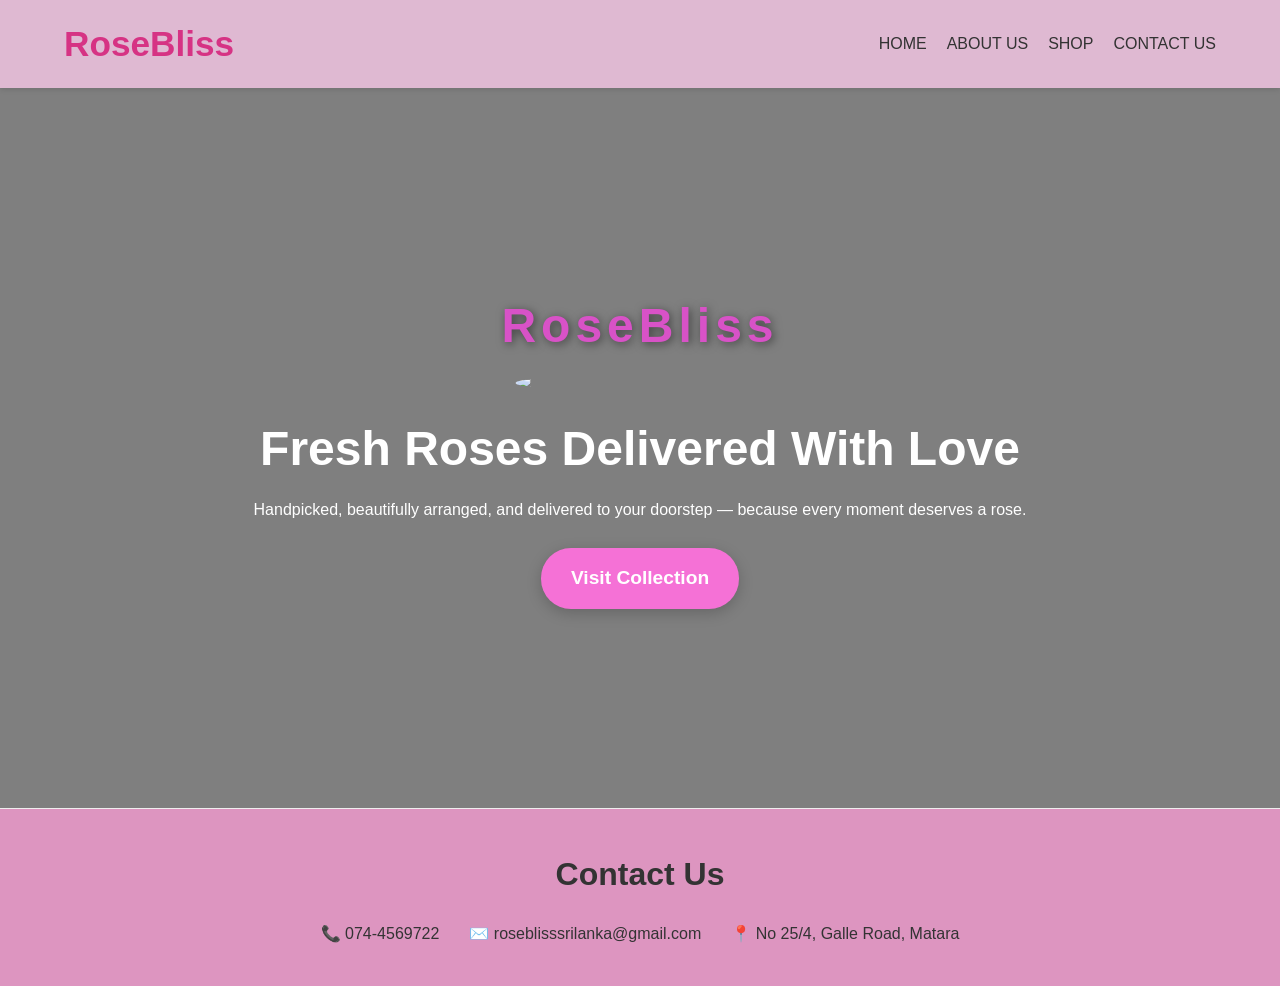
==== index.html @ 47710635 "Add files via upload" ====
<!DOCTYPE html>
<html lang="en">
<head>
    <meta charset="UTF-8">
    <meta name="viewport" content="width=device-width, initial-scale=1.0">
    <title>RoseBliss | Fresh Roses</title>
    <link rel="stylesheet" href="style.css">
    <style>
    .hero {
        /* This tells the browser to look in the images folder for your jfif file */
        background: linear-gradient(rgba(0,0,0,0.5), rgba(0,0,0,0.5)), 
                    url('images/new bg photo.jpeg') center/cover no-repeat;
        height: 80vh;
        width:100%;
        display: flex;
        flex-direction: column;
        justify-content: center;
        align-items: center;
        text-align: center;
        color: white;
    }
</style>
</head>
<body>
    <nav>
        <div class="logo">RoseBliss</div>
        <ul>
            <li><a href="index.html">HOME</a></li>
            <li><a href="about.html">ABOUT US</a></li>
            <li><a href="shop.html">SHOP</a></li>
            <li><a href="contact.html">CONTACT US</a></li>
        </ul>
    </nav>

    <header class="hero">
        <h1 class="hero-title">RoseBliss</h1>
        <img src="images/23dc8ced-e921-43e4-b72e-43ff710d6faf_removalai_preview.png" class="hero-logo">
        
        <h1>Fresh Roses Delivered With Love</h1>
        <p>Handpicked, beautifully arranged, and delivered to your doorstep — because every moment deserves a rose.</p>
        <a href="shop.html" class="btn-collection">Visit Collection</a>
    </header>

    <footer>
        <h1>Contact Us</h1>
        <div class="footer-info">
            <p>📞 074-4569722</p>
            <p>✉️ roseblisssrilanka@gmail.com</p>
            <p>📍 No 25/4, Galle Road, Matara</p>
        </div>
    </footer>
</body>
</html>
---- style.css ----
/* General Styles */
* {
    margin: 0;
    padding: 0;
    box-sizing: border-box;
    font-family: 'Segoe UI', Tahoma, Geneva, Verdana, sans-serif;
}

body { line-height: 1.6; color: #333;
         margin: 0; padding: 0;}
 

/* Navigation */
nav {
    display: flex;
    justify-content: space-between;
    align-items: center;
    padding: 1rem 5%;
    background: #dfb9d2;
    box-shadow: 0 2px 5px rgba(0,0,0,0.1);
    position: sticky;
    top: 0;
    z-index: 1000;
}

.logo { font-size: 2.2rem; font-weight: bold; color: #d63384; }

nav ul { display: flex; list-style: none; }

nav ul li { margin-left: 20px; }

nav ul li a { text-decoration: none; color: #333; font-weight: 500; transition: 0.3s; }

nav ul li a:hover { color: #e973db; }

/* Hero Section */
.hero {
    max-height: 100vh;
    width:100%;
    background: linear-gradient(rgba(0,0,0,0.5), rgba(0,0,0,0.5)), url('images/new bg photo.jpeg');
    display: flex;
    background-size: cover;
    background-repeat: no-repeat;
    background-position: center;
    flex-direction: column;
    justify-content: center;
    align-items: center;
    text-align: center;
    color: rgb(197, 104, 151);
    padding: 0 20px;
}

.hero h1 { font-size: 3rem; margin-bottom: 10px; }

/* Footer */
footer {
    background: #dd95c0;
    padding: 40px 5%;
    margin-top: 0px;
    border-top: 1px solid #eee;

    text-align: center;
}

.footer-info { display: flex; justify-content: center; gap: 30px; flex-wrap: wrap; margin-top: 20px; }

/* Grid Layouts */
.container { padding: 50px 10%; }

.grid-2 { display: grid; grid-template-columns: 1fr 1fr; gap: 40px; align-items: center; }

.grid-3 { display: grid; grid-template-columns: repeat(auto-fit, minmax(250px, 1fr)); gap: 20px; }

/* Cards & Boxes */
.box { padding: 20px; border: 1px solid #eee; border-radius: 8px; background: #fff5f8; }

.product-card { border: 1px solid #eee; text-align: center; padding: 15px; border-radius: 8px; }

.product-card img { width: 100%; height: 250px; object-fit: cover; border-radius: 5px; }

/* Contact Form */
form { display: flex; flex-direction: column; gap: 15px; }

input, textarea { padding: 10px; border: 1px solid #ccc; border-radius: 5px; }

button { background: #d63384; color: white; border: none; padding: 10px; cursor: pointer; border-radius: 5px; }

/* Responsive */
@media (max-width: 768px) {
    .grid-2 { grid-template-columns: 1fr; }
    nav { flex-direction: column; }
    nav ul { margin-top: 15px; }
}
.hero-logo{
    width: 250px;
    margin-bottom: 20px;
    height:auto;
    border-radius: 50%;
}

.about-header-section {
    text-align: center; 
    margin-bottom: 40px;
    padding: 0 10%;

}

.main-topic {
    font-size: 2.5rem;
    color: #121010; 
    margin-bottom: 15px;
    
}

.sub-topic {
    font-size: 1.2rem;
    color: #333;
    line-height: 1.8;
    max-width: 800px;
    margin: 0 auto; 
}
/* About Page Background */
.about-page-body {
    background: linear-gradient(rgba(221, 149, 192, 0.8), rgba(221, 149, 192, 0.8)), url('images/collection bg (2).jpg') center/cover no-repeat; /* Soft Rose-Petal Pink background */
}

/* Mission & Vision Boxes */
.box {
    padding: 30px;
    border: none;
    border-radius: 15px;
    background: #ffffff; 
    box-shadow: 0 5px 15px rgba(214, 51, 132, 0.1); 
    text-align: center;
    transition: 0.3s;
}

.box:hover {
    transform: translateY(-5px);
}


.box h4 {
    color: #e91e63; 
    font-size: 1.8rem;
    margin-bottom: 15px;
    text-transform: uppercase;
}

/* Mission & Vision Paragraphs */
.box p {
    color: #555;
    font-size: 1.1rem;
    line-height: 1.6;
}
/* Container for the entire Contact section */
.contact-container {
    max-width: 1100px;
    margin: 60px auto; 
    padding: 20px;
    display: flex;
    gap: 50px; 
    justify-content: center;
    align-items: flex-start;
}

/* Aligning the left side info boxes */
.contact-info {
    flex: 1;
    display: flex;
    flex-direction: column;
    gap: 20px;
    text-align: center; 
}

/* Aligning the right side form */
.contact-form {
    flex: 1;
    background: white;
    padding: 30px;
    border-radius: 15px;
    box-shadow: 0 5px 15px rgba(0,0,0,0.05);
}

/* Centering the "Contact Us" Main Heading */
.contact-title {
    text-align: center;
    margin-top: 20px;
    margin-bottom: 5px;
    font-size: 3.2rem;
    color: #100f0f;
    text-align: center;
    width: 100%;
    display: block;
}
/* Specific background for the Contact Page */
.contact-page-body {
    background:linear-gradient(rgba(0,0,0,0.5), rgba(0,0,0,0.5)), url('images/contacg bg.jpg') center/cover no-repeat; /* Light Pink background for the contact page */
}
.contact-wrapper {
    display: flex;
    flex-direction: column;
    align-items: center; 
    padding:20px 20px;
    min-height:auto;
}

.contact-container {
    display: flex;
    gap: 40px;
    max-width: 1000px;
    width: 100%;
    justify-content: center; 
    margin-top: 10px;
}

.form-container {
    flex: 1; 
    padding: 20px;
}


.form-container label {
    font-size: 1.3rem;  
    font-weight: bold;    
    color: #000;          
    display: block;       
    margin-top: 20px;     
    margin-bottom: 8px;   
}
.form-container input, 
.form-container textarea {
    width: 100%;
    padding: 12px;
    font-size: 1rem;
    border: 1px solid #ccc;
    border-radius: 8px; 
    margin-bottom: 10px;
}
.hero-title {
    font-size: 4rem;        
    font-weight: 900;      
    color: #d852c7;          
    
    letter-spacing: 5px;     
    margin-bottom: 10px;     
    text-shadow: 2px 2px 10px rgba(0,0,0,0.5); 
}


.shop-page-body {
    background-color: #ea7ba0; 
    margin: 0;
    padding: 0;
}


.shop-container {
    padding: 60px 20px;
    max-width: 1200px;
    margin: 0 auto;
}
.btn-collection {
    display: inline-block;
    margin-top: 25px;
    padding: 15px 30px;
    background-color: #f571d6; 
    color: white;
    text-decoration: none;
    font-size: 1.2rem;
    font-weight: bold;
    border-radius: 30px; 
    transition: 0.3s ease;
    box-shadow: 0 4px 15px rgba(0,0,0,0.2);
}

.btn-collection:hover {
    background-color: #d63384; 
    transform: translateY(-3px); 
    box-shadow: 0 6px 20px rgba(0,0,0,0.3);
}
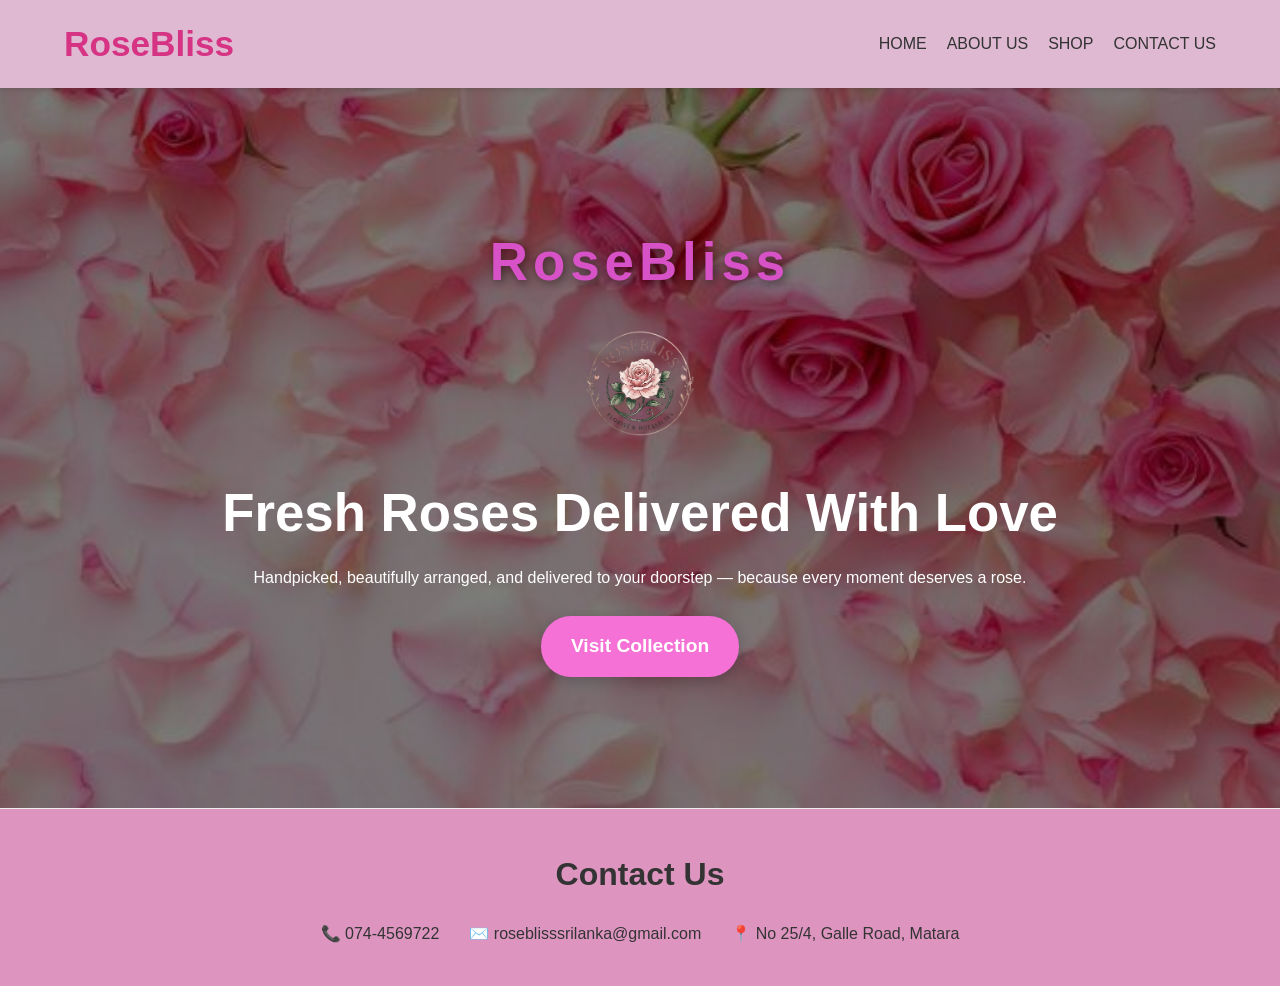
==== commit 82d3cd70: "Add files via upload" ====
--- a/index.html
+++ b/index.html
@@ -7,7 +7,7 @@
     <link rel="stylesheet" href="style.css">
     <style>
     .hero {
-        /* This tells the browser to look in the images folder for your jfif file */
+        
         background: linear-gradient(rgba(0,0,0,0.5), rgba(0,0,0,0.5)), 
                     url('images/new bg photo.jpeg') center/cover no-repeat;
         height: 80vh;
--- a/style.css
+++ b/style.css
@@ -50,7 +50,7 @@
     padding: 0 20px;
 }
 
-.hero h1 { font-size: 3rem; margin-bottom: 10px; }
+.hero h1 { font-size: 3.3rem; margin-bottom: 10px; }
 
 /* Footer */
 footer {
@@ -126,13 +126,14 @@
 
 /* Mission & Vision Boxes */
 .box {
-    padding: 30px;
+    padding: 15px 20px;
     border: none;
-    border-radius: 15px;
+    border-radius: 10px;
     background: #ffffff; 
     box-shadow: 0 5px 15px rgba(214, 51, 132, 0.1); 
     text-align: center;
     transition: 0.3s;
+    margin-bottom: 15px;
 }
 
 .box:hover {
@@ -155,11 +156,11 @@
 }
 /* Container for the entire Contact section */
 .contact-container {
-    max-width: 1100px;
-    margin: 60px auto; 
+    max-width: 850px;
+    margin: 0px auto; 
     padding: 20px;
     display: flex;
-    gap: 50px; 
+    gap: 30px; 
     justify-content: center;
     align-items: flex-start;
 }
@@ -169,10 +170,26 @@
     flex: 1;
     display: flex;
     flex-direction: column;
-    gap: 20px;
+    gap: 10px;
     text-align: center; 
-}
-
+    font-size: 1.5rem;
+}
+
+.contact-info.box {
+    background: #fff;
+    padding: 15px 25px;
+    margin-bottom: 15px;
+    border-radius: 12px;
+    width: 320px;            /* This makes the box length smaller */
+    box-shadow: 0 4px 6px rgba(0,0,0,0.1);
+    font-size: 5rem;;
+}
+.contact-details .box strong {
+    font-size: 5rem;       /* Makes the topic titles bigger */
+    display: block;          /* Puts the title on its own line */
+    margin-bottom: 5px;      /* Adds space before the info below it */
+    color: #333;             /* Makes the text sharper */
+}
 /* Aligning the right side form */
 .contact-form {
     flex: 1;
@@ -207,16 +224,20 @@
 
 .contact-container {
     display: flex;
-    gap: 40px;
-    max-width: 1000px;
-    width: 100%;
+    gap: 30px;
+    max-width: 850px;
+    
     justify-content: center; 
+    margin:  0 auto;
     margin-top: 10px;
+    align-items: flex-start;
 }
 
 .form-container {
-    flex: 1; 
-    padding: 20px;
+    flex: 1.2; 
+    padding: 22px;
+    max-width: 500px;
+
 }
 
 
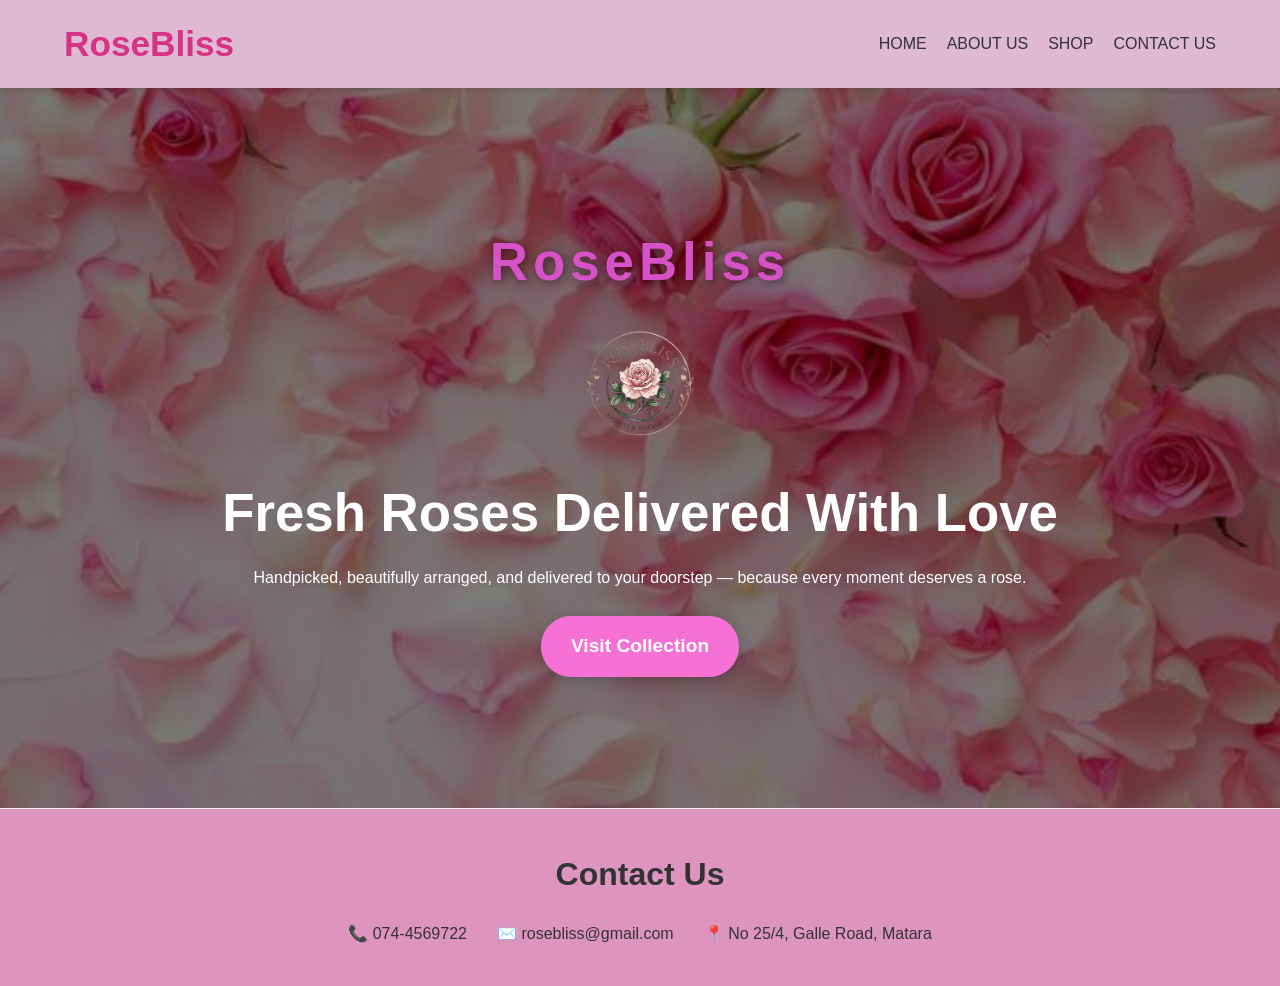
==== commit f22dc146: "Add files via upload" ====
--- a/index.html
+++ b/index.html
@@ -45,7 +45,7 @@
         <h1>Contact Us</h1>
         <div class="footer-info">
             <p>📞 074-4569722</p>
-            <p>✉️ roseblisssrilanka@gmail.com</p>
+            <p>✉️ rosebliss@gmail.com</p>
             <p>📍 No 25/4, Galle Road, Matara</p>
         </div>
     </footer>
--- a/style.css
+++ b/style.css
@@ -3,7 +3,7 @@
     margin: 0;
     padding: 0;
     box-sizing: border-box;
-    font-family: 'Segoe UI', Tahoma, Geneva, Verdana, sans-serif;
+    font-family: 'arial', Tahoma, Geneva, Verdana, sans-serif;
 }
 
 body { line-height: 1.6; color: #333;
@@ -167,32 +167,30 @@
 
 /* Aligning the left side info boxes */
 .contact-info {
-    flex: 1;
+    flex: 0 0 55;
     display: flex;
     flex-direction: column;
     gap: 10px;
     text-align: center; 
-    font-size: 1.5rem;
-}
-
-.contact-info.box {
-    background: #fff;
-    padding: 15px 25px;
-    margin-bottom: 15px;
+    font-size: 1rem;
+    padding: 35px 35px;
+              /* This makes the box length smaller */
+}
+
+.contact-info .box {
+    background: #ddabce;
+    padding: 30px 30px;
+    margin-bottom: 20px;
     border-radius: 12px;
-    width: 320px;            /* This makes the box length smaller */
+    width: 100%;            /* This makes the box length smaller */
     box-shadow: 0 4px 6px rgba(0,0,0,0.1);
-    font-size: 5rem;;
-}
-.contact-details .box strong {
-    font-size: 5rem;       /* Makes the topic titles bigger */
-    display: block;          /* Puts the title on its own line */
-    margin-bottom: 5px;      /* Adds space before the info below it */
-    color: #333;             /* Makes the text sharper */
-}
+    font-size: 1rem;;
+}
+            /* Makes the text sharper */
+
 /* Aligning the right side form */
 .contact-form {
-    flex: 1;
+    flex: 0 0 45;
     background: white;
     padding: 30px;
     border-radius: 15px;
@@ -212,7 +210,7 @@
 }
 /* Specific background for the Contact Page */
 .contact-page-body {
-    background:linear-gradient(rgba(0,0,0,0.5), rgba(0,0,0,0.5)), url('images/contacg bg.jpg') center/cover no-repeat; /* Light Pink background for the contact page */
+    background:linear-gradient(rgba(0,0,0,0.5), rgba(0,0,0,0.5)), url('images/contct.jpg') center/cover no-repeat; /* Light Pink background for the contact page */
 }
 .contact-wrapper {
     display: flex;
@@ -300,3 +298,48 @@
     transform: translateY(-3px); 
     box-shadow: 0 6px 20px rgba(0,0,0,0.3);
 }
+/* This forces the boxes on the About page to be side-by-side and identical */
+.grid-2 {
+    display: flex;
+    justify-content: center;
+    gap: 20px;
+    align-items: stretch; /* Makes them the same height */
+    width: 100%;
+}
+
+.grid-2 .box {
+    flex: 1;              /* Forces both boxes to take up equal space */
+    max-width: 450px;     /* Allows them to be wider than the contact boxes */
+    text-align: center;
+}
+/* MOBILE PHONE FIX */
+@media (max-width: 768px) {
+    /* 1. Fix the giant text */
+    .contact-info .box {
+        width: 90% !important; /* Makes box fit the phone screen width */
+        margin: 10px auto;
+        padding: 15px;
+    }
+
+    .contact-info .box font-size, 
+    .contact-info .box p, 
+    .contact-info .box strong {
+        font-size: 1rem !important; /* Forces text to stay small on phones */
+    }
+
+    /* 2. Stack the About page boxes vertically */
+    .grid-2 {
+        flex-direction: column;
+        align-items: center;
+    }
+
+    .grid-2 .box {
+        width: 90%;
+        margin-bottom: 20px;
+    }
+
+    /* 3. Fix the giant Hero text on the Home page */
+    .hero h1 {
+        font-size: 2rem !important; /* Shrinks "Fresh Roses" so it fits */
+    }
+}
